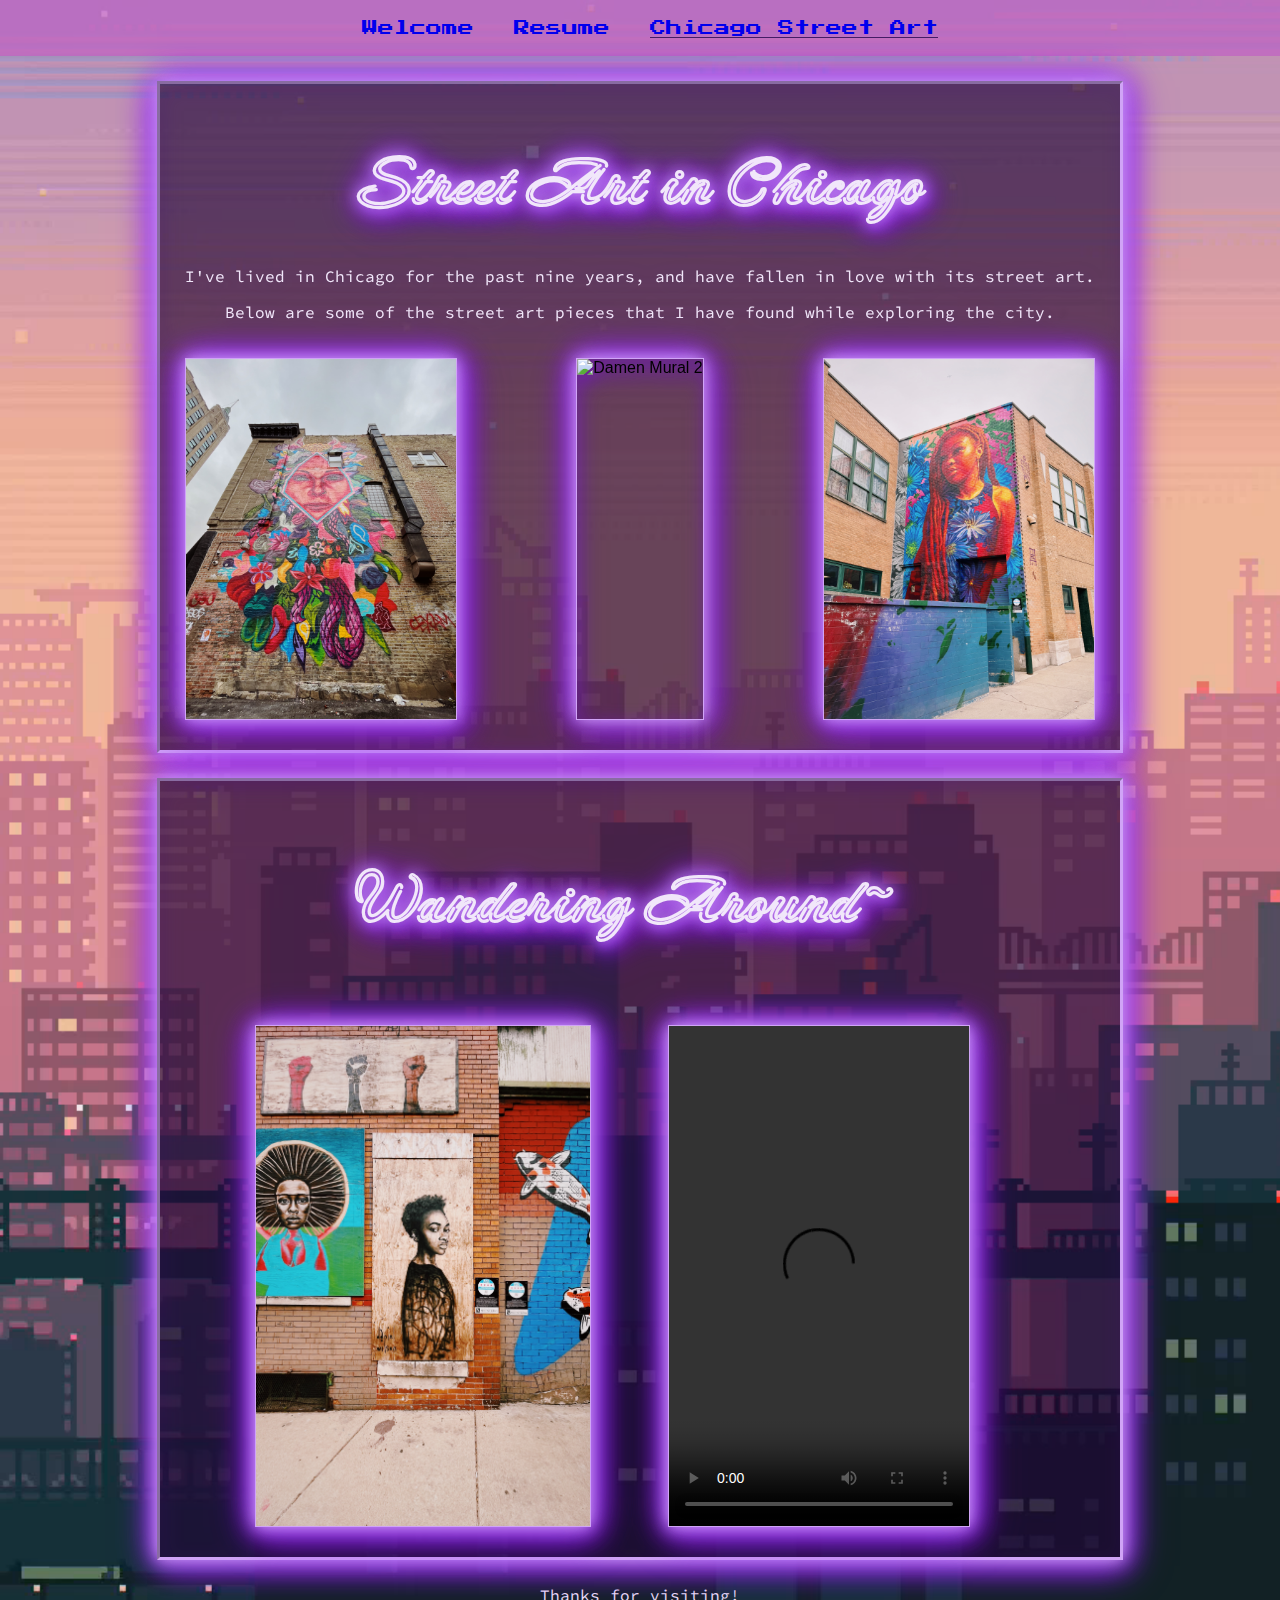
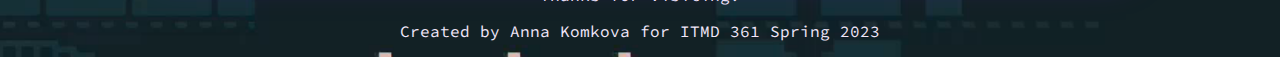
==== chicagostreetart.html @ fe4ca495 "copied project 2" ====
<!DOCTYPE html>
<html lang="en">
  <head>
    <meta charset="utf-8">
    <title>Chicago Street Art</title>
    <link rel="stylesheet" type="text/css" href="css/normalize.css">
    <link rel="stylesheet" href="css/style.css">
  </head>
  <body id="streetart_background">
    <nav id="nav">
      <div id="nav-contain">
      <ul>
        <li><a href="index.html">Welcome</a></li>
        <li><a href="resume.html">Resume</a></li>
        <li id="onpage"><a href="chicagostreetart.html">Chicago Street Art</a></li>
      </ul>
      </div>
    </nav>
    <section class="streert_art_wrapper">
    <h1 class="neonText">Street Art in Chicago</h1>
    <p class="street_p">I've lived in Chicago for the past nine years, and have fallen in love with its street art.</p>
    <p class="street_p">Below are some of the street art pieces that I have found while exploring the city.</p>
    <div class="row">
      <img class="street_img" src="media/C3F88DA7-A5C6-4976-A2F7-FB06C1E444382.JPG" alt="Damen Mural 1">
      <img class="street_img" src="media/94D427FC-0048-4A0C-B66F-4C6E061F4F0C2.JPG" alt="Damen Mural 2">
      <img class="street_img" src="media/IMG_36722.jpg" alt="Truman College">
    </div>
    </section>
    <section class="streert_art_wrapper">
    <h3 class="neonText">Wandering Around~</h3>
    <div class="row">
    <img id="mural" src="media/mural.JPG" alt="Logan Square">
      <video id="art_video" controls>
        <source src="media/chicago-art.mov" type="video/mp4">
      </video>
      </div>
    </section>
    <div class="goodbye">
      <p>Thanks for visiting!</p>
      <p>Created by Anna Komkova for ITMD 361 Spring 2023</p>
    </div>
</body>
</html>
---- css/style.css ----
/*css for all three pages*/

@import url('https://fonts.googleapis.com/css2?family=Press+Start+2P&display=swap');
@import url('https://fonts.googleapis.com/css2?family=Source+Code+Pro&display=swap');
@import url('https://fonts.googleapis.com/css2?family=Neonderthaw&display=swap');

body {
  background-color: rgb(192, 99, 193);
}

.wrapper {
  width: 950px;
  background-color: rgba(255, 255, 255, 0.5);
  border-style: inset;
  border-color: rgb(119, 21, 199);
  margin: 25px auto 25px auto;
  padding: 10px;
  padding-left: 5px;
  padding-right: 5px;
  align-items: center;
  justify-content: center;
}

h1 {
  font-family: 'Press Start 2P';
  text-align: center;
}

h2, h3, h4, h5 {
  font-family: 'Press Start 2P';
  text-align: center;
}

p {
  font-family: 'Source Code Pro';
  text-align: center;
}

li {
  font-family: 'Source Code Pro';
  text-align: center;
}

#nav {
  background-color: rgb(192, 99, 193, 0.75);
  overflow: hidden;
}
  
#nav-contain {
  float: left;
  width: 100%;
  position: relative;
}
  
#nav ul {
  list-style-type: none;
  margin: 10px;
  padding: 0;
  position: relative;
  left: 50%;
  float: left;
}
  
#nav ul li {
  float: left;
  position: relative;
  right: 50%;
  display: block;
  font-family: 'Press Start 2P';
  color: #431d65;
  font-size: medium;
}
  
#nav ul li a {
  display: block;
  padding: 10px 20px;
  text-decoration: none;
}
  
#nav ul li a:hover {
  background-color: rgb(85, 67, 133);
  color: #f1e7fa;
  text-shadow: 0 0 15px #d0a4f6, 0 0 25px #ac5bf2, 0 0 35px #8a18ef;
  font-weight: bold;
  text-decoration: underline;
}

#onpage {
  font-family: 'Press Start 2P';
  text-decoration: underline;
}

.row {
  display: flex;
  justify-content: space-between;
}

.goodbye {
  color: #f1e7fa;
}

/*css for the Welcome page*/

#welcome_background {
  background-image: url(../media/welcome_background2.jpg);
  background-size: cover;
}

.welcome_img {
  height: 350px;
  display: block;
  position: relative;
  margin: 25px;
  margin-left: 15px;
  /*filter: drop-shadow(15px 15px 0px #a869de);*/
  filter: drop-shadow(15px 20px 0px #9b67c8);
  transition: height 0.5s, width 0.5s;
}
  
.welcome_img:hover {
  height: 355px;
  width: auto;
  transition: height 0.5s, width 0.5s;
  transition-timing-function: ease-out;
}

#cat1 {
  height: 350px;
  display: block;
  position: relative;
  margin: 15px;
  margin-top: 70px;
  border: 3mm ridge #9b67c8;
  transition: height 0.5s, width 0.5s;
  transition: transform 0.5s ease-in-out;
} 

#cat1:hover {
  transform: rotate(3deg);
}

#cat2 {
  height: 350px;
  margin: 15px;
  margin-top: 70px;
  border: 3mm ridge #9b67c8;
  transition: height 0.5s, width 0.5s;
  transition: transform 0.5s ease-in-out;
} 

#cat2:hover {
  transform: rotate(-3deg);
}

#cat_video {
  height: 500px;
  width: auto;
  margin: 5px;
  border: 5mm ridge #9b67c8;
  transition: height 0.5s, width 0.5s;
}

#cat_video:hover {
  height: 510px;
  transition: height 0.5s, width 0.5s;
  transition-timing-function: ease-out;
}

/*css for the Resume page*/

#resume_background {
  background-image: url(../media/resume_background3.jpg);
  background-size: cover;
}

#contact-info {
  text-align: center;
  border-style: inset;
  border-color: rgb(99, 136, 230);
  margin-left: 375px;
  margin-right: 375px;
  margin-bottom: 25px;
  margin-top: 25px;
  padding: 10px;
  background: rgba(50, 128, 238, 0.4);
  transition: all .2s ease-in-out; 
}

#contact-info:hover { 
  transform: scale(1.1); 
}

/*css for the Chicago Street Art page*/

#streetart_background {
  background-image: url(../media/street_art_background.jpg);
  background-size: cover;
}

.streert_art_wrapper {
  width: 950px;
  background-color: rgba(0, 0, 0, 0.5);
  border-style: inset;
  border-color: #d0a4f6;
  margin: 25px auto 25px auto;
  padding: 10px;
  padding-left: 5px;
  padding-right: 5px;
  filter: drop-shadow(3px 6px 9px #8b18ef96);
  box-shadow: 0 0 15px #d0a4f6, 0 0 25px #ac5bf2, 0 0 35px #8a18ef;
}

#mural {
  height: 500px;
  display: block;
  position: relative;
  margin: 20px;
  margin-left: 90px;
  border: 1px solid #d0a4f6;
  filter: drop-shadow(3px 6px 9px #8b18ef96);
  box-shadow: 0 0 15px #d0a4f6, 0 0 25px #ac5bf2, 0 0 35px #8a18ef;
}

.street_img {
  height: 360px;
  display: block;
  position: relative;
  margin: 20px;
  border: 1px solid #d0a4f6;
  filter: drop-shadow(3px 6px 9px #8b18ef96);
  box-shadow: 0 0 15px #d0a4f6, 0 0 25px #ac5bf2, 0 0 35px #8a18ef;
} 

.street_img:hover {
  box-shadow: 0 0 20px #d0a4f6, 0 0 30px #ac5bf2, 0 0 40px #8a18ef;
  filter: drop-shadow(3px 6px 9px #8b18ef96);
  transition-timing-function: ease-out;
}

#mural:hover {
  box-shadow: 0 0 20px #d0a4f6, 0 0 30px #ac5bf2, 0 0 40px #8a18ef;
  filter: drop-shadow(3px 6px 9px #8b18ef96);
  transition-timing-function: ease-out;
}

.neonText {
  font-family: 'Neonderthaw';
  text-align: center;
  font-size: 4em;
  color: #f1e7fa;
  text-shadow: 0 0 15px #d0a4f6, 0 0 25px #ac5bf2, 0 0 35px #8a18ef;
  filter: drop-shadow(3px 6px 3px #8b18ef96);
}

.neonText:hover {
  text-shadow: 0 0 20px #d0a4f6, 0 0 30px #ac5bf2, 0 0 40px #8a18ef;
  font-weight: bold;
  filter: drop-shadow(3px 6px 9px #8b18ef96);
}

.street_p {
  font-family: 'Source Code Pro';
  text-align: center;
  color: #f1e7fa;
}

#art_video {
  height: 500px;
  width: auto;
  margin: 20px;
  margin-right: 145px;
  border: 1px solid #d0a4f6;
  box-shadow: 0 0 15px #d0a4f6, 0 0 25px #ac5bf2, 0 0 35px #8a18ef;
  filter: drop-shadow(3px 6px 9px #8b18ef96);
}

#art_video:hover {
  box-shadow: 0 0 20px #d0a4f6, 0 0 30px #ac5bf2, 0 0 40px #8a18ef;
  transition-timing-function: ease-out;
  filter: drop-shadow(3px 6px 9px #8b18ef96);
}
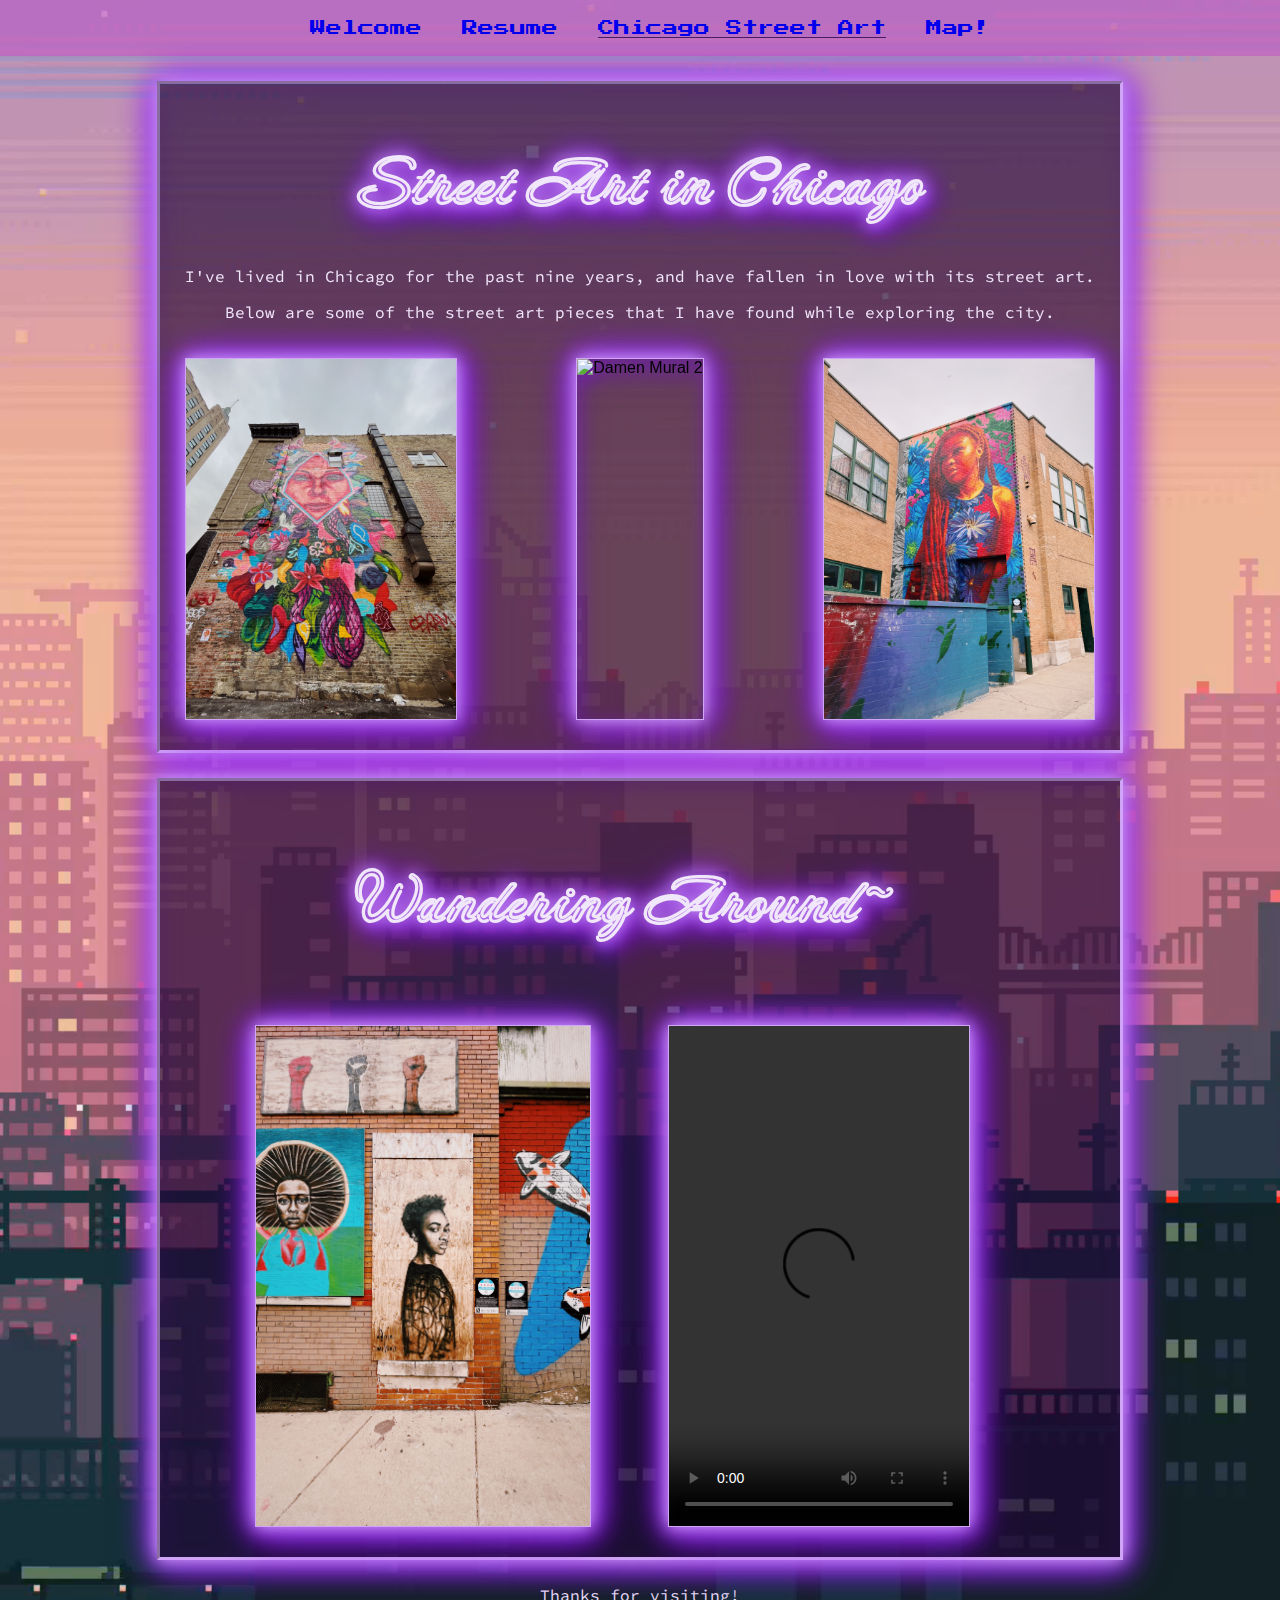
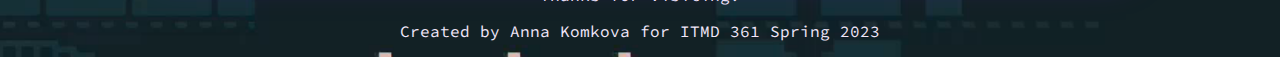
==== commit 687659c6: "added the map page, tweaked css" ====
--- a/chicagostreetart.html
+++ b/chicagostreetart.html
@@ -13,6 +13,7 @@
         <li><a href="index.html">Welcome</a></li>
         <li><a href="resume.html">Resume</a></li>
         <li id="onpage"><a href="chicagostreetart.html">Chicago Street Art</a></li>
+        <li><a href="map.html">Map!</a></li>
       </ul>
       </div>
     </nav>
--- a/css/style.css
+++ b/css/style.css
@@ -279,5 +279,7 @@
   transition-timing-function: ease-out;
   filter: drop-shadow(3px 6px 9px #8b18ef96);
 }
+
+/* css for the map page*/
  
 
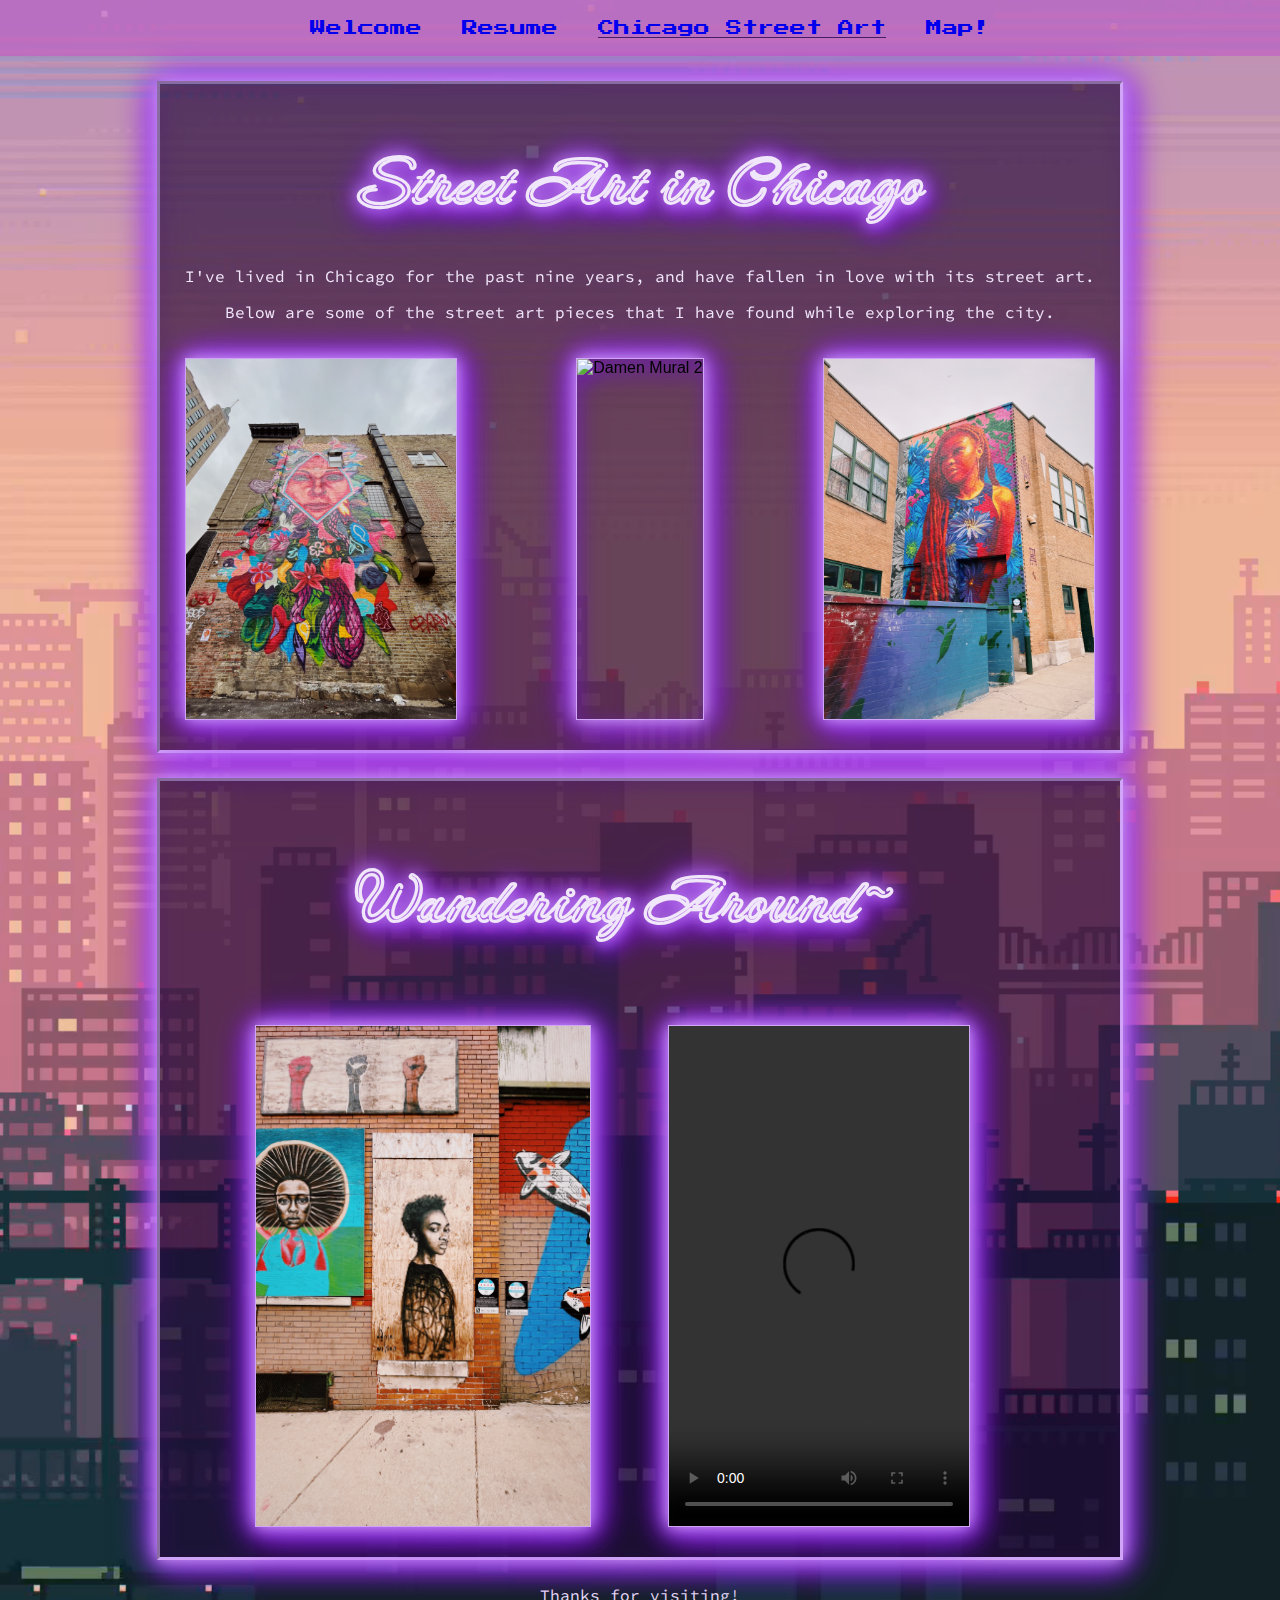
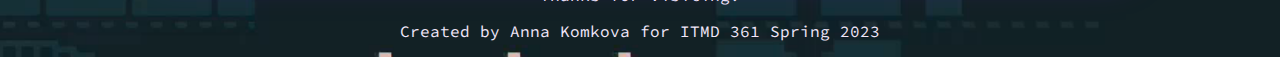
==== commit f10ac191: "created a script js file" ====
--- a/chicagostreetart.html
+++ b/chicagostreetart.html
@@ -5,6 +5,7 @@
     <title>Chicago Street Art</title>
     <link rel="stylesheet" type="text/css" href="css/normalize.css">
     <link rel="stylesheet" href="css/style.css">
+    <script src="js/script.js"></script>
   </head>
   <body id="streetart_background">
     <nav id="nav">
--- a/css/style.css
+++ b/css/style.css
@@ -281,5 +281,10 @@
 }
 
 /* css for the map page*/
+
+#map_background {
+  background-image: url(../media/map_background1.jpg);
+  background-size: cover;
+}
  
 
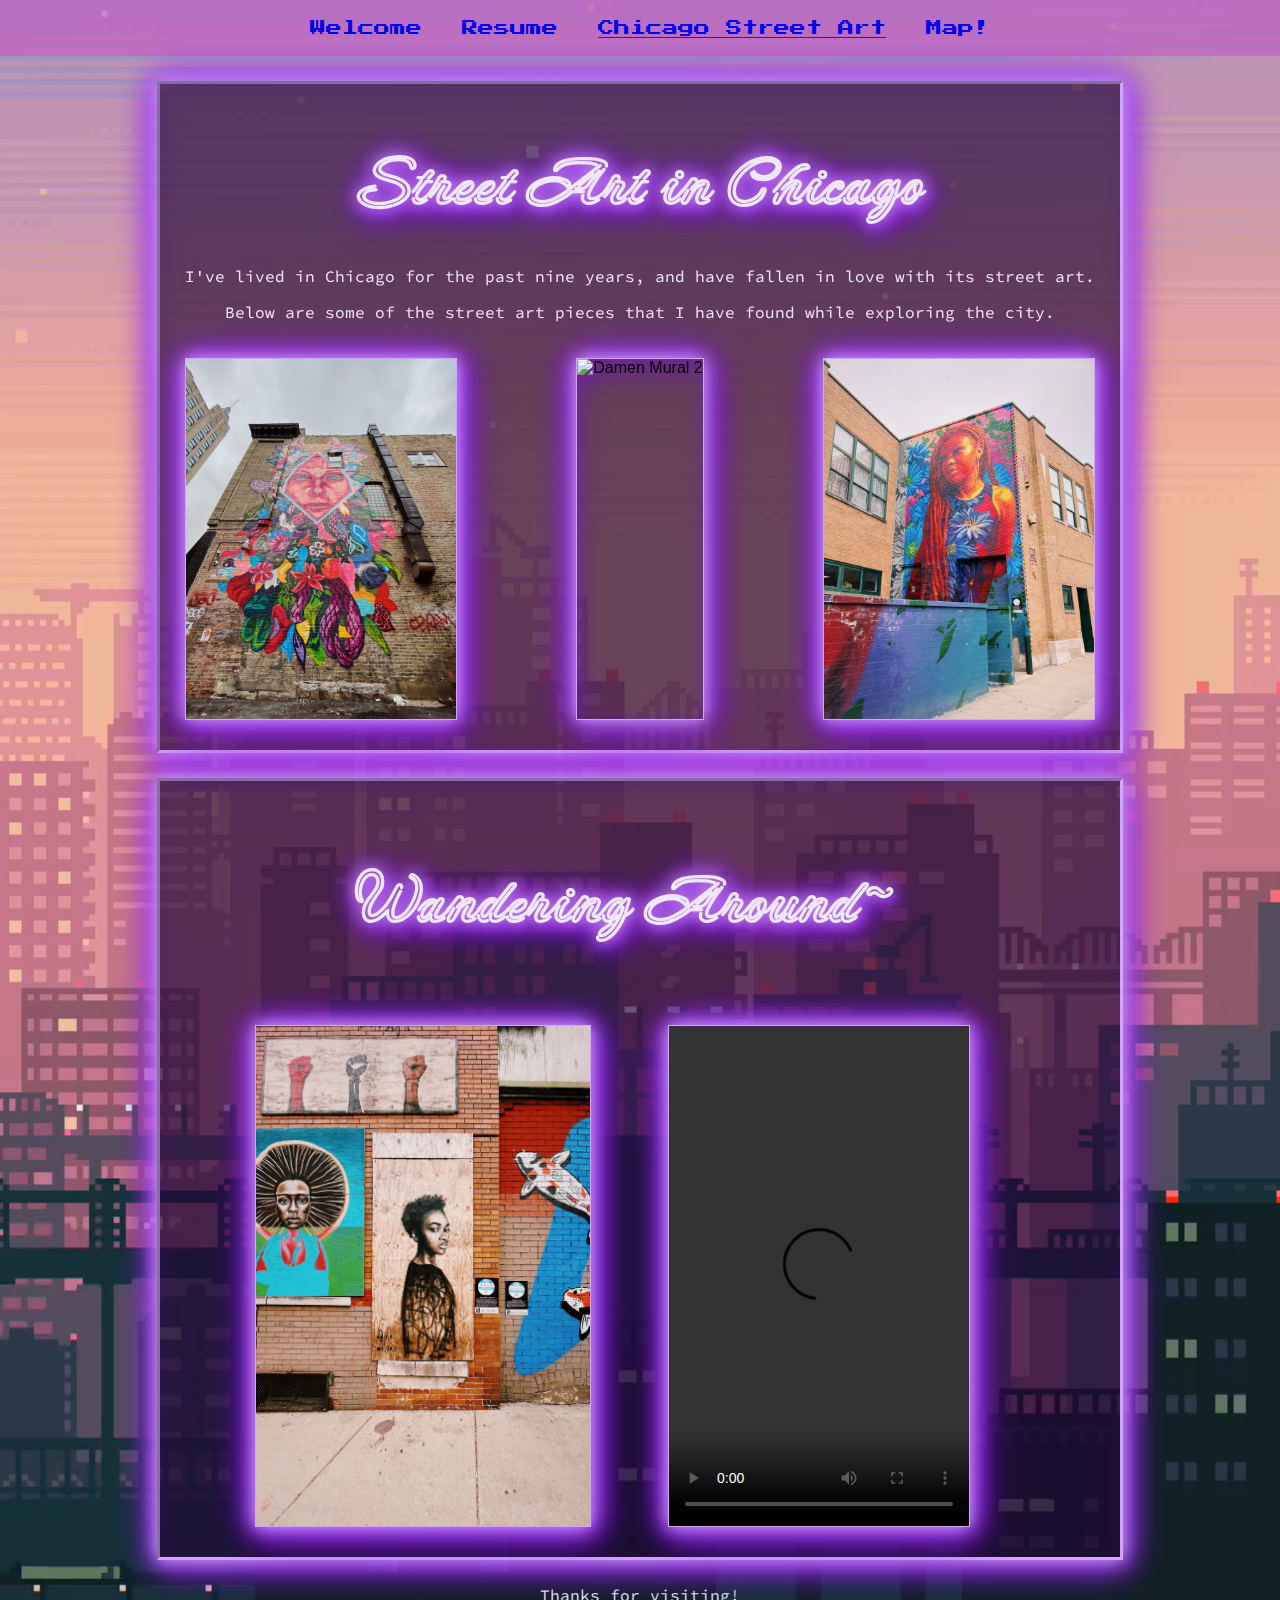
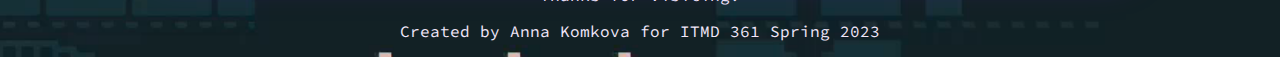
==== commit fcb5f95b: "changed the website icon" ====
--- a/chicagostreetart.html
+++ b/chicagostreetart.html
@@ -6,6 +6,8 @@
     <link rel="stylesheet" type="text/css" href="css/normalize.css">
     <link rel="stylesheet" href="css/style.css">
     <script src="js/script.js"></script>
+    <link rel="icon" href="media/anya_forger.jpg">
+    <meta name="viewport" content="width=device-width, initial-scale=1.0">
   </head>
   <body id="streetart_background">
     <nav id="nav">
--- a/css/style.css
+++ b/css/style.css
@@ -286,5 +286,40 @@
   background-image: url(../media/map_background1.jpg);
   background-size: cover;
 }
+
+#map {
+  height: 500px;
+  width: 50%;
+  margin: auto;
+  margin-bottom: 20px;
+  filter: drop-shadow(15px 20px 0px #4560c4);
+}
+
+/* css for mobile friendly pages */
+
+/* On screens that are 600px wide or less, make the menu links stack on top of each other instead of next to each other */
+@media screen and (max-width: 600px) {
+
+  #nav-contain {
+    float: none;
+    width: 100%;
+  }
+
+  #nav ul {
+    float: none;
+    width: 100%;
+  }
+
+  #nav ul li {
+    float: none;
+    width: 100%;
+  }
+
+  #nav ul li a {
+    float: none;
+    width: 100%;
+  }
+}
+
  
 
